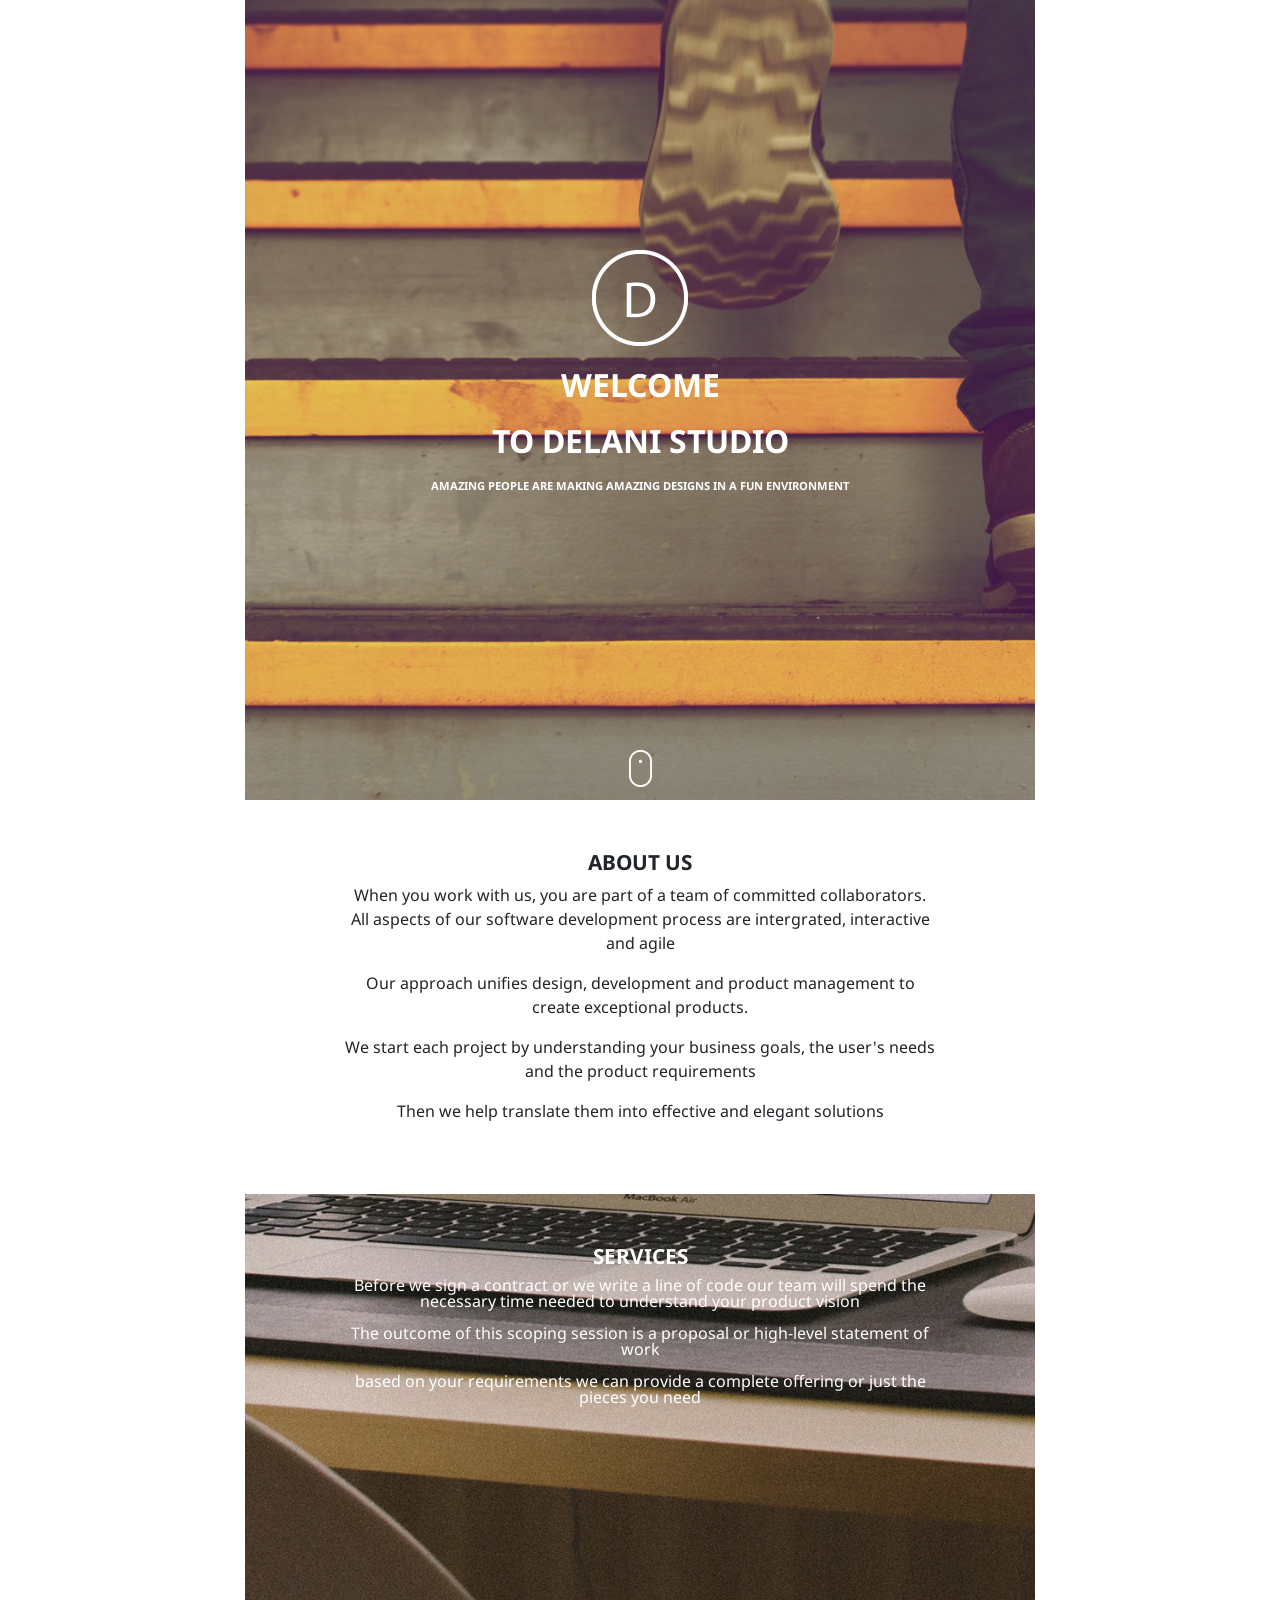
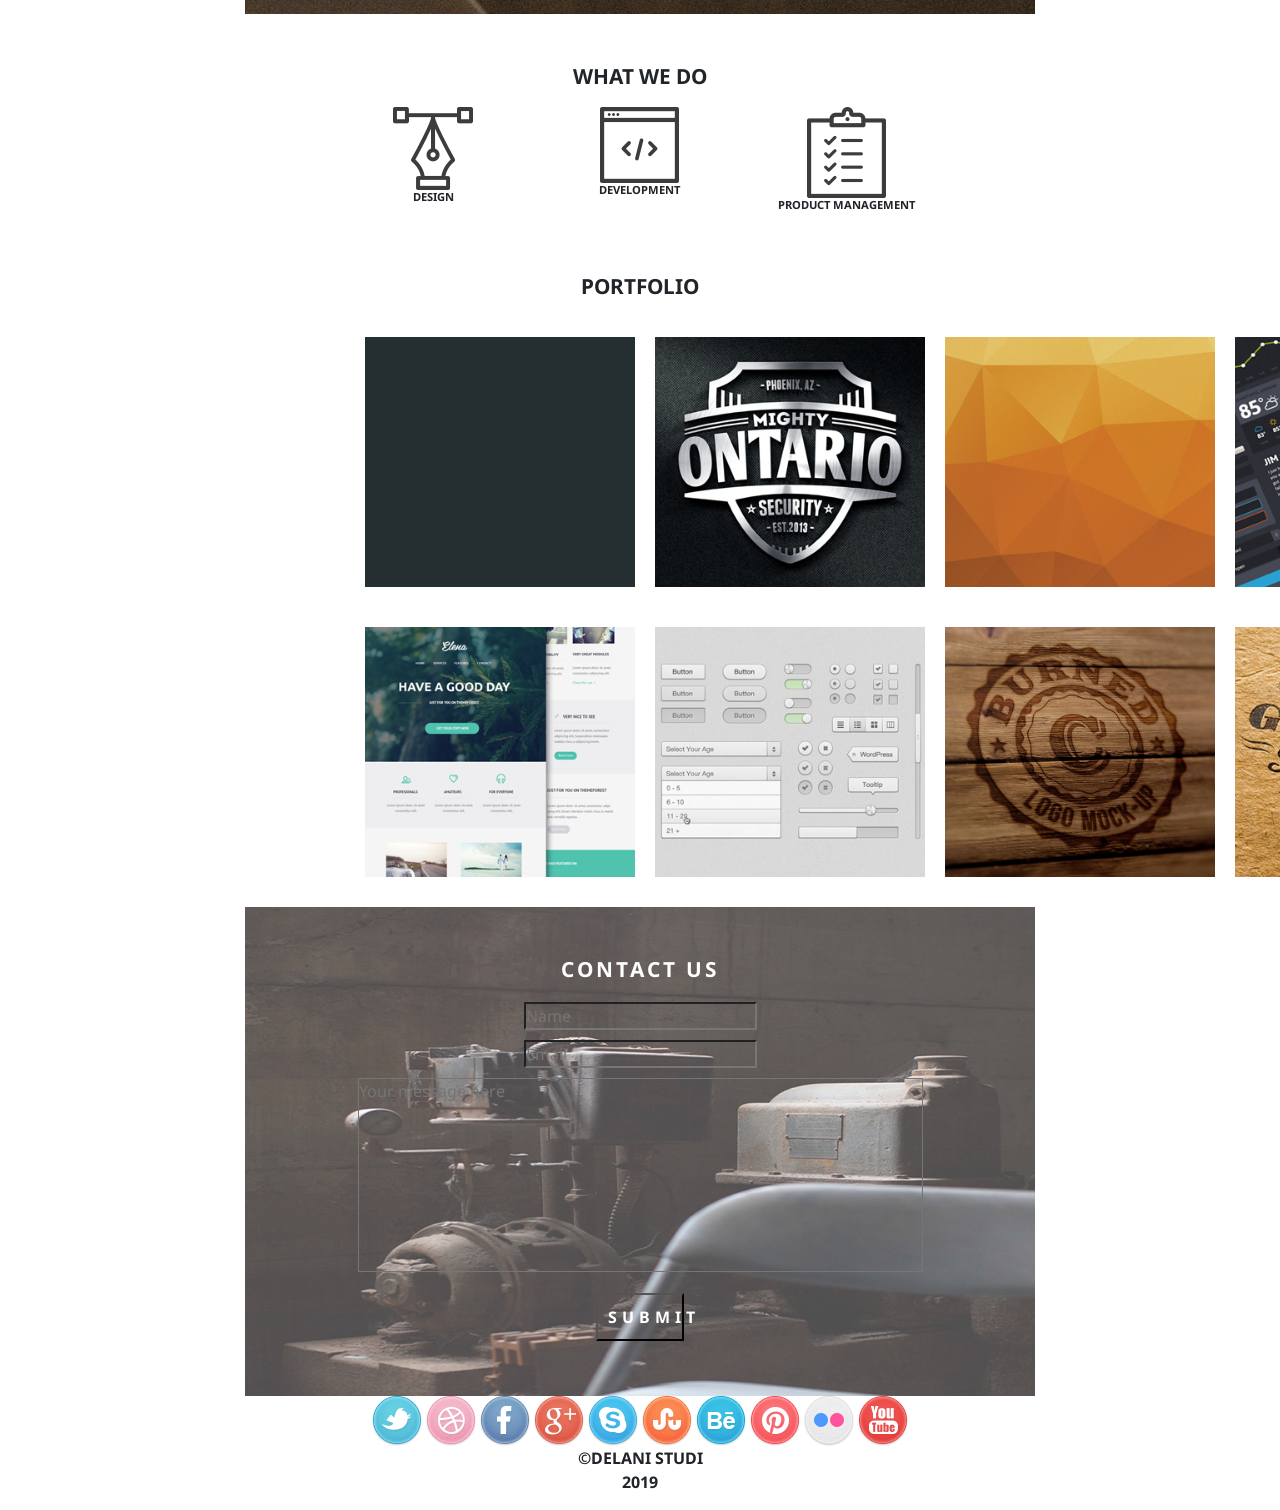
==== index.html @ 28517d11 "delete unecessarry div's and classes in portfolio section and aded custom styles" ====
<!DOCTYPE html>
<html lang="en" dir="ltr">
  <head>
    <meta charset="utf-8">
    <title>Delani studio</title>
    <script src="https://code.jquery.com/jquery-3.5.1.min.js" integrity="sha256-9/aliU8dGd2tb6OSsuzixeV4y/faTqgFtohetphbbj0=" crossorigin="anonymous" ></script>
    <script src="js/scripts.js" type="text/javascript"></script>
    <link rel="stylesheet" href="css/bootstrap.css">
    <link rel="stylesheet" href="css/styles.css">
  </head>
  <body>
    <div class="container">
      <section class="caption">
        <img src="assets/logo/logo.png" alt="Delani studio logo">
        <h1>WELCOME</h1>
        <h1>TO DELANI STUDIO</h1>
        <h3>AMAZING PEOPLE ARE MAKING AMAZING DESIGNS IN A FUN ENVIRONMENT</h3>
        <div class="mouse-click">
            <img src="assets/mouse_click.png">
        </div>
      </section>

      <section class="about">
        <h2>ABOUT US</h2>
        <p>When you work with us, you are part of a team of committed collaborators. All aspects of our software development process are intergrated, interactive and agile</p>
        <p>Our approach unifies design, development and product management to create exceptional products.</p>
        <p>We start each project by understanding your business goals, the user's needs and the product requirements</p>
        <p>Then we help translate them into effective and elegant solutions</p>
      </section>

      <section class="services" >
        <h2>SERVICES</h2>
        <p>Before we sign a contract or we write a line of code our team will spend the necessary time needed to understand your product vision</p>
        <p>The outcome of this scoping session is a proposal or high-level statement of work</p>
        <p>based on your requirements we can provide a complete offering or just the pieces you need</p>
      </section>

      <section class="work">
        <h2>WHAT WE DO</h2>
        <div class="row text-center">
          <div class="col-sm-4">
            <img id="design-icon" src="assets/services_icons/design_icon.png" alt="">
            <h3>DESIGN</h3>
            <p id="design-text">Our design practice offers a full range of services including brand strategy, interaction and visual design and user experience testing. Throughout your project, our designers create and implement visual design and workflows, solicit user feedback and work with you to make sure what gets built is what is needed.</p>
          </div>

          <div class="col-sm-4">
            <img id="dev-icon" class="work-icon" src="assets/services_icons/dev_icon.png" alt="">
            <h3>DEVELOPMENT</h3>
            <p id="dev-text">All engineers are fluent in the latest enterprise, mobile and web development technologies. They collaborate with your team to write, and improve code on a daily basis, using proven practices such as test-driven development and pair programming.</p>
          </div>

          <div class="col-sm-4">
            <img id="product-icon" class="work-icon" src="assets/services_icons/product_icon.png" alt="">
            <h3>PRODUCT MANAGEMENT</h3>
            <p id="product-text">Planning and development is iterative. Because we are constantly coding and testing, the products we build are always ready to go live. This iterative process allows for changes as business requirements evolve.</p>
          </div>
        </div>
    </section>

    <section class="portfolio">
      <h2>PORTFOLIO</h2>
      <div class="portfolio-items-wrapper">

        <div class="portfolio-item">
          <img src="assets/portfolio/work4.jpg" alt="">
          <div class="subtitle">
              EARTH DAY
          </div>
        </div>

        <div class="portfolio-item">
          <img src="assets/portfolio/work3.jpg" alt="">
          <div class="subtitle">
            ONTARIO
          </div>
        </div>

        <div class="portfolio-item">
          <img src="assets/portfolio/work2.jpg" alt="">
          <div class="subtitle">
            EDGE INC.
          </div>
        </div>

        <div class="portfolio-item">
          <img src="assets/portfolio/work1.jpg" alt="">
          <div class="subtitle">
            UI/UX
          </div>
        </div>

        <div class="portfolio-item">
          <img src="assets/portfolio/work5.jpg" alt="">
          <div class="subtitle">
           GOETHE INSTITUTE
          </div>
        </div>

        <div class="portfolio-item">
          <img src="assets/portfolio/work6.jpg" alt="">
          <div class="subtitle">
            TECHNOVATION
          </div>
        </div>

        <div class="portfolio-item">
          <img src="assets/portfolio/work7.jpg" alt="">
          <div class="subtitle">
            BURNED
          </div>
        </div>

        <div class="portfolio-item">
          <img src="assets/portfolio/work8.jpg" alt="">
          <div class="subtitle">
            GIRRAFE
          </div>
        </div>

      </div>
    </section>

    <section class="contact">
      <h2>CONTACT US</h2>
      <form id="form" onsubmit="return validation()" action="index.html" method="post">
        <div>
          <input id="name" class="input-field" type="text" name="name" placeholder="Name"value="">
        </div>
        <div>
          <input id="email" class="input-field" type="email" name="email" placeholder="Email"value="">
        </div>
        <div>
          <textarea id="message" placeholder="Your message here" name="name" rows="8" cols="60"></textarea>
        </div>
        <button id="validate" type="submit" name="button">SUBMIT</button>
        </form>
    </section>

    <footer>
      <div class="social-icons">
        <img src="assets/social_icons/twitter.png" alt="twitter">
        <img src="assets/social_icons/dribble.png" alt="dribble">
        <img src="assets/social_icons/facebook.png" alt="facebook">
        <img src="assets/social_icons/g_plus.png" alt="google plus">
        <img src="assets/social_icons/skype.png" alt="skype">
        <img src="assets/social_icons/stumble_upon.png" alt="stumble upon">
        <img src="assets/social_icons/behance.png" alt="behance">
        <img src="assets/social_icons/pinterest.png" alt="pinterest">
        <img src="assets/social_icons/flickr.png" alt="flickr">
        <img src="assets/social_icons/you_tube.png" alt="You Tube">
      </div>

      <div class="copyright">
        <p><strong>&copyDELANI STUDI<br>2019</strong></p>
      </div>
    </footer>
    </div>
  </body>
</html>
---- css/styles.css ----
@import "https://fonts.googleapis.com/css2?family=Noto+Sans&display=swap";

html {
  box-sizing: border-box;
  font-family: 'Noto Sans', sans-serif;
  font-weight: bold;
}
body{
  margin: 0 230px;
  /* background-color: #000; */
}

h1 {
  font-size: 2rem;
  font-weight: bold;
}

h2{
  font-size: 1.3rem;
  font-weight: bold;
}
h3 {
  font-size: .7rem;
  font-weight: bold;
}

p {
  font-size: 1rem;
}

.caption {
  width: 100%;
  height: 800px;
  text-align: center;
  color: white;
  background-image: url(../assets/backgrounds/h_img.jpg);
  background-repeat: no-repeat;
  background-position: center;
  background-size: cover;
}

.caption h1 {
  padding-bottom: 10px;
}

.caption img {
  padding-top: 250px;
  padding-bottom: 20px;
}

.services {
  width:100%;
  height:420px;
  color: white;
  background-image: url(../assets/backgrounds/s_image.jpg);
  background-repeat: no-repeat;
  background-position: center;
  background-size: cover;
  text-align: center;
  padding: 50px 100px 55px 100px;
}

.services p{
  line-height: 1em;
}

.work {
  text-align: center;
  padding: 50px 100px 55px 100px;
}

.work h2 {
  padding-bottom: 10px;
}

.work p{
  text-align: center;
  display: none;
}

.contact{
  width:100%;
  height:20%;
  color: white;
  text-align: center;
  background-image: url(../assets/backgrounds/c_image.jpg);
  background-repeat: no-repeat;
  background-position: center;
  background-size: cover;
  padding: 50px 100px 55px 100px;
}

.contact h2{
  text-align: center;
  margin-bottom: 20px;
  letter-spacing: 3px;
}
.contact .input-field {
  margin-bottom: 10px;
  background: transparent;
  color: white;
}

.contact textarea {
  resize: none;
  background: transparent;
  color: white;
}

.contact button{
  border: 1;
  margin-top: 15px;
  padding: 10px;
  width: 15%;
  background: transparent;
  color: white;
  letter-spacing: 5px;
  font-weight: bold;
}

.about{
  text-align: center;
  padding: 50px 100px 55px 100px;
}

.about img {
  width: 70px;
  height: 70px;
}

.portfolio {
  text-transform: uppercase;
  margin-left: 100px;
  margin-right: 100px;
}

.portfolio h2 {
  text-align: center;
}

*, *::before, *::after{
  padding: 0;
  margin: 0;
  box-sizing: border-box;
  font-family: 'Noto Sans', sans-serif;
}
.portfolio-items-wrapper{
  width: 100%;
  height: auto;
  padding: 20px;
  display: grid;
  grid-template-columns: repeat(4, 1fr);
  grid-gap: 20px;
}

.portfolio-item {
  width: 270px;
  height: 250px;
  position: relative;
  background-color: red;
  margin: 10px auto;
}

.portfolio-item img{
  max-width: 100%;
  height: 100%;
  object-fit: cover;
}

.portfolio-item::before, .portfolio-item::after{
  content: "";
  position: absolute;
  top: 15px;
  left: 15px;
  right: 15px;
  bottom: 15px;
  transition: all 0.5s ease-out;
}

.portfolio-item::before{
  border-top: 2px dashed white;
  border-right: 2px dashed white;
  transform: scale(1, 0);
}

.portfolio-item:hover::before{
  background-color: rgba(0, 0, 0, 0.4);
  transform: scale(1.05, 1);
}

.portfolio-item:hover::after{
  transform: scale(1, 1.05);
}

.subtitle{
  position: absolute;
  color: white;
  bottom: 0;
  width: 270px;
  height: 250px;
  padding: 75px 25px;
  display: none;

}

social-icons {
  align-items: center;
}

footer{
  text-align: center;
}
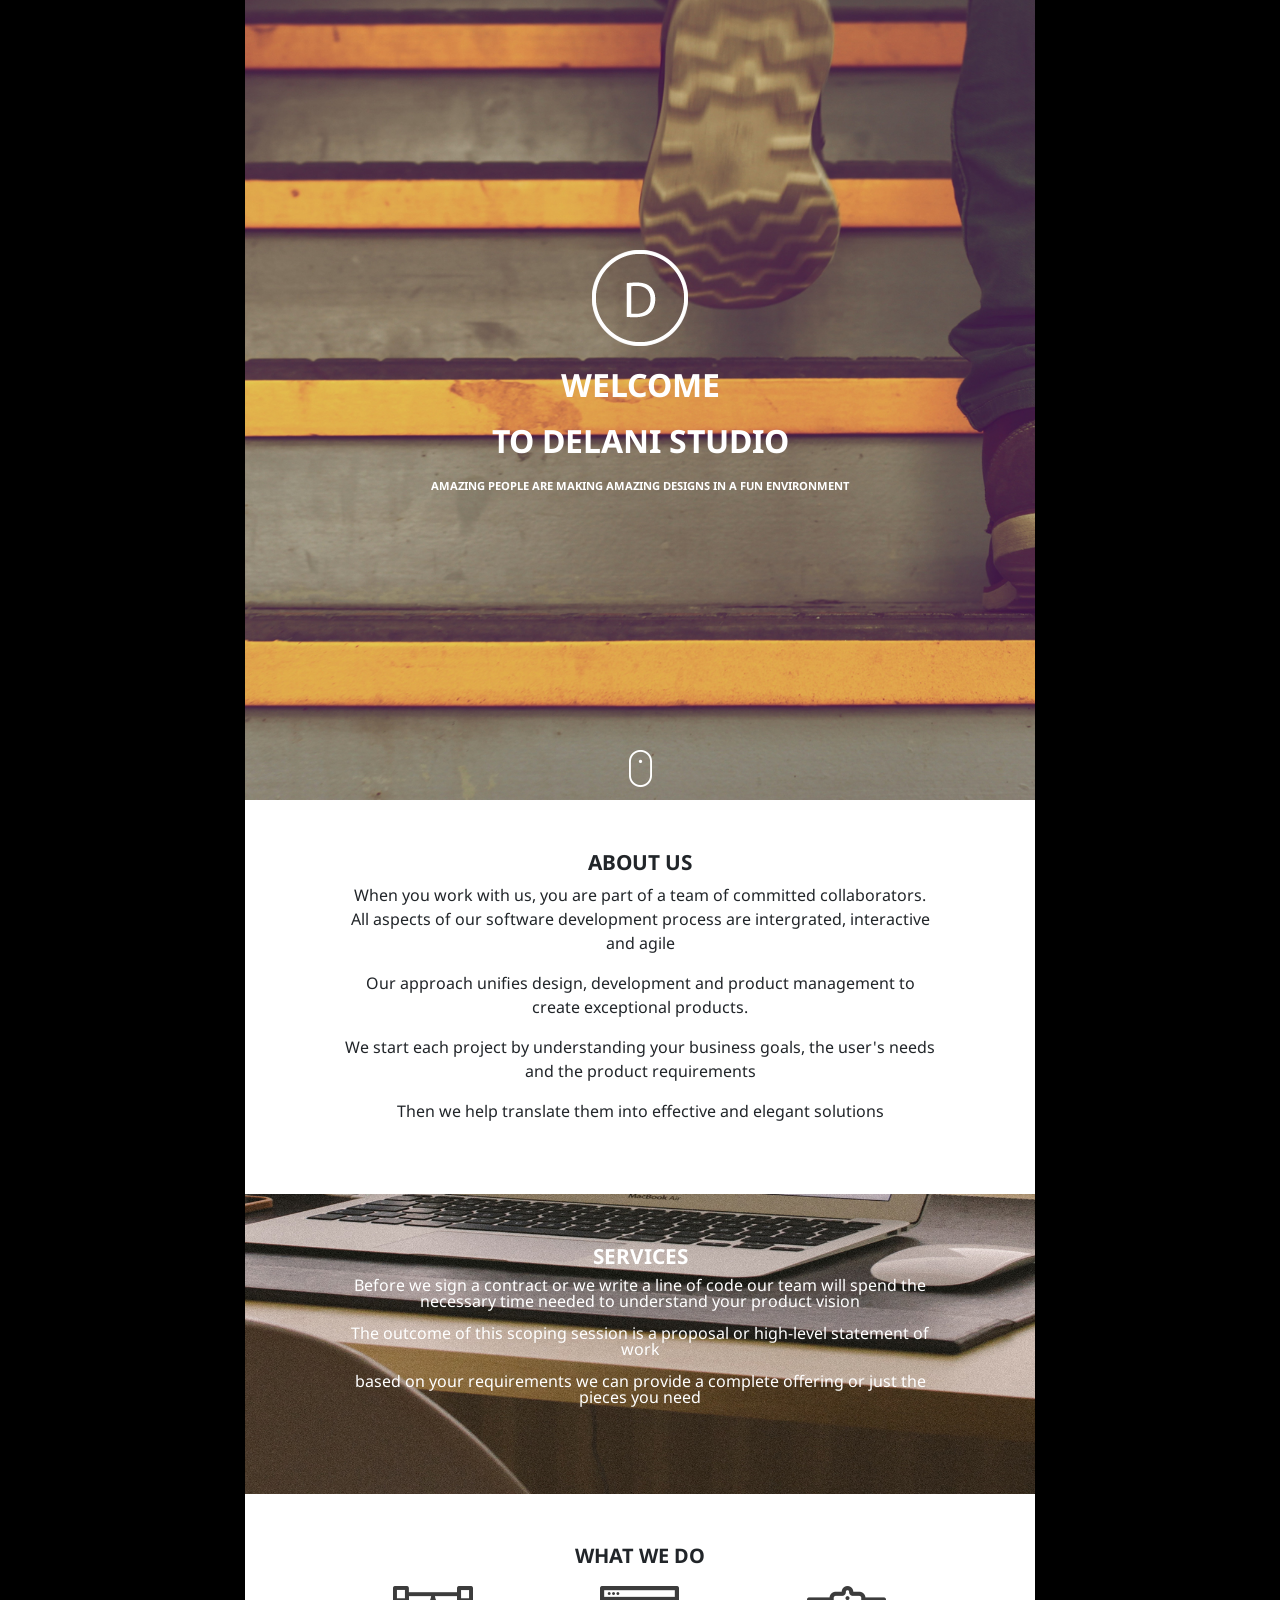
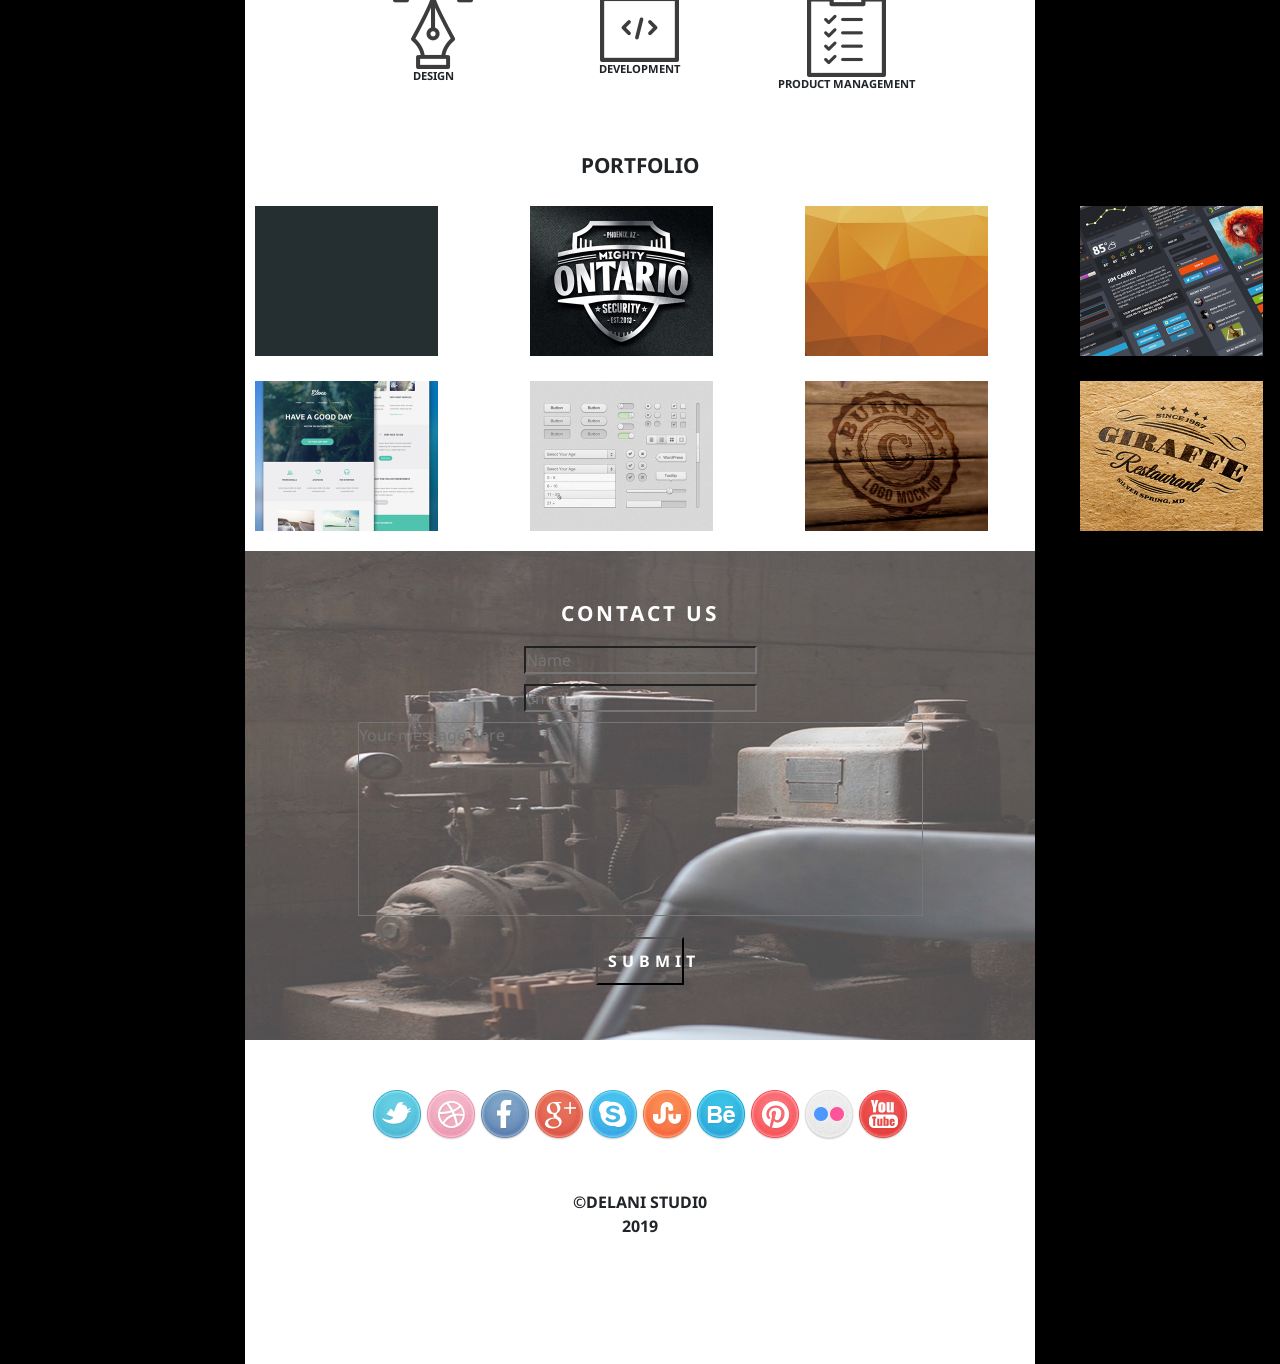
==== commit 469cc29c: "add dack background on body and light background in sections" ====
--- a/index.html
+++ b/index.html
@@ -65,56 +65,56 @@
         <div class="portfolio-item">
           <img src="assets/portfolio/work4.jpg" alt="">
           <div class="subtitle">
-              EARTH DAY
+              <h2>EARTH DAY 2019</h2>
           </div>
         </div>
 
         <div class="portfolio-item">
           <img src="assets/portfolio/work3.jpg" alt="">
           <div class="subtitle">
-            ONTARIO
+            <h2>ONTARIO VIBES</h2>
           </div>
         </div>
 
         <div class="portfolio-item">
           <img src="assets/portfolio/work2.jpg" alt="">
           <div class="subtitle">
-            EDGE INC.
+            <h2>EDGE INC.</h2>
           </div>
         </div>
 
         <div class="portfolio-item">
           <img src="assets/portfolio/work1.jpg" alt="">
           <div class="subtitle">
-            UI/UX
+            <h2>UI/UX</h2>
           </div>
         </div>
 
         <div class="portfolio-item">
           <img src="assets/portfolio/work5.jpg" alt="">
           <div class="subtitle">
-           GOETHE INSTITUTE
+           <h2>GOETHE INSTITUTE</h2>
           </div>
         </div>
 
         <div class="portfolio-item">
           <img src="assets/portfolio/work6.jpg" alt="">
           <div class="subtitle">
-            TECHNOVATION
+            <h2>WIT</h2>
           </div>
         </div>
 
         <div class="portfolio-item">
           <img src="assets/portfolio/work7.jpg" alt="">
           <div class="subtitle">
-            BURNED
+            <h2>BURNED LOGO</h2>
           </div>
         </div>
 
         <div class="portfolio-item">
           <img src="assets/portfolio/work8.jpg" alt="">
           <div class="subtitle">
-            GIRRAFE
+            <h2>GIRRAFE RESTAURANT</h2>
           </div>
         </div>
 
@@ -123,7 +123,7 @@
 
     <section class="contact">
       <h2>CONTACT US</h2>
-      <form id="form" onsubmit="return validation()" action="index.html" method="post">
+      <form id="form" action="https://gmail.us10.list-manage.com/subscribe/post?u=1e67cf55a4b296cb7fd7ffda1&amp;id=2eac054d6d" method="post" onsubmit="return validation()" action="index.html" method="post">
         <div>
           <input id="name" class="input-field" type="text" name="name" placeholder="Name"value="">
         </div>
@@ -152,7 +152,7 @@
       </div>
 
       <div class="copyright">
-        <p><strong>&copyDELANI STUDI<br>2019</strong></p>
+        <p><strong>&copyDELANI STUDI0<br>2019</strong></p>
       </div>
     </footer>
     </div>
--- a/css/styles.css
+++ b/css/styles.css
@@ -7,7 +7,7 @@
 }
 body{
   margin: 0 230px;
-  /* background-color: #000; */
+  background-color: #000;
 }
 
 h1 {
@@ -50,7 +50,7 @@
 
 .services {
   width:100%;
-  height:420px;
+  height:300px;
   color: white;
   background-image: url(../assets/backgrounds/s_image.jpg);
   background-repeat: no-repeat;
@@ -67,10 +67,13 @@
 .work {
   text-align: center;
   padding: 50px 100px 55px 100px;
+  background-color: white;
 }
 
 .work h2 {
   padding-bottom: 10px;
+  font-weight: bolder;
+  font-size: 20px;
 }
 
 .work p{
@@ -121,6 +124,7 @@
 .about{
   text-align: center;
   padding: 50px 100px 55px 100px;
+  background-color: white;
 }
 
 .about img {
@@ -130,8 +134,7 @@
 
 .portfolio {
   text-transform: uppercase;
-  margin-left: 100px;
-  margin-right: 100px;
+  background-color: white;
 }
 
 .portfolio h2 {
@@ -145,19 +148,18 @@
   font-family: 'Noto Sans', sans-serif;
 }
 .portfolio-items-wrapper{
-  width: 100%;
+  width: 80%;
   height: auto;
-  padding: 20px;
+  padding: 10px;
   display: grid;
   grid-template-columns: repeat(4, 1fr);
-  grid-gap: 20px;
+  grid-gap: 5px;
 }
 
 .portfolio-item {
   width: 270px;
-  height: 250px;
+  height: 150px;
   position: relative;
-  background-color: red;
   margin: 10px auto;
 }
 
@@ -179,7 +181,9 @@
 
 .portfolio-item::before{
   border-top: 2px dashed white;
+  border-bottom: 2px dashed white;
   border-right: 2px dashed white;
+  border-left: 2px dashed white;
   transform: scale(1, 0);
 }
 
@@ -194,19 +198,31 @@
 
 .subtitle{
   position: absolute;
-  color: white;
+  color: gold;
   bottom: 0;
   width: 270px;
   height: 250px;
-  padding: 75px 25px;
+  padding:100px 55px;
   display: none;
-
-}
-
-social-icons {
-  align-items: center;
+}
+
+.subtitle h2{
+  font-weight: 600;
+  font-size: 25px;
+}
+
+.portfolio-item:hover .subtitle{
+  display: block;
+  background-color: white;
+  opacity: .7;
 }
 
 footer{
   text-align: center;
-}
+  background-color: white;
+  padding: 50px 100px 55px 100px;
+}
+
+.copyright {
+  padding: 50px 100px 55px 100px;
+}
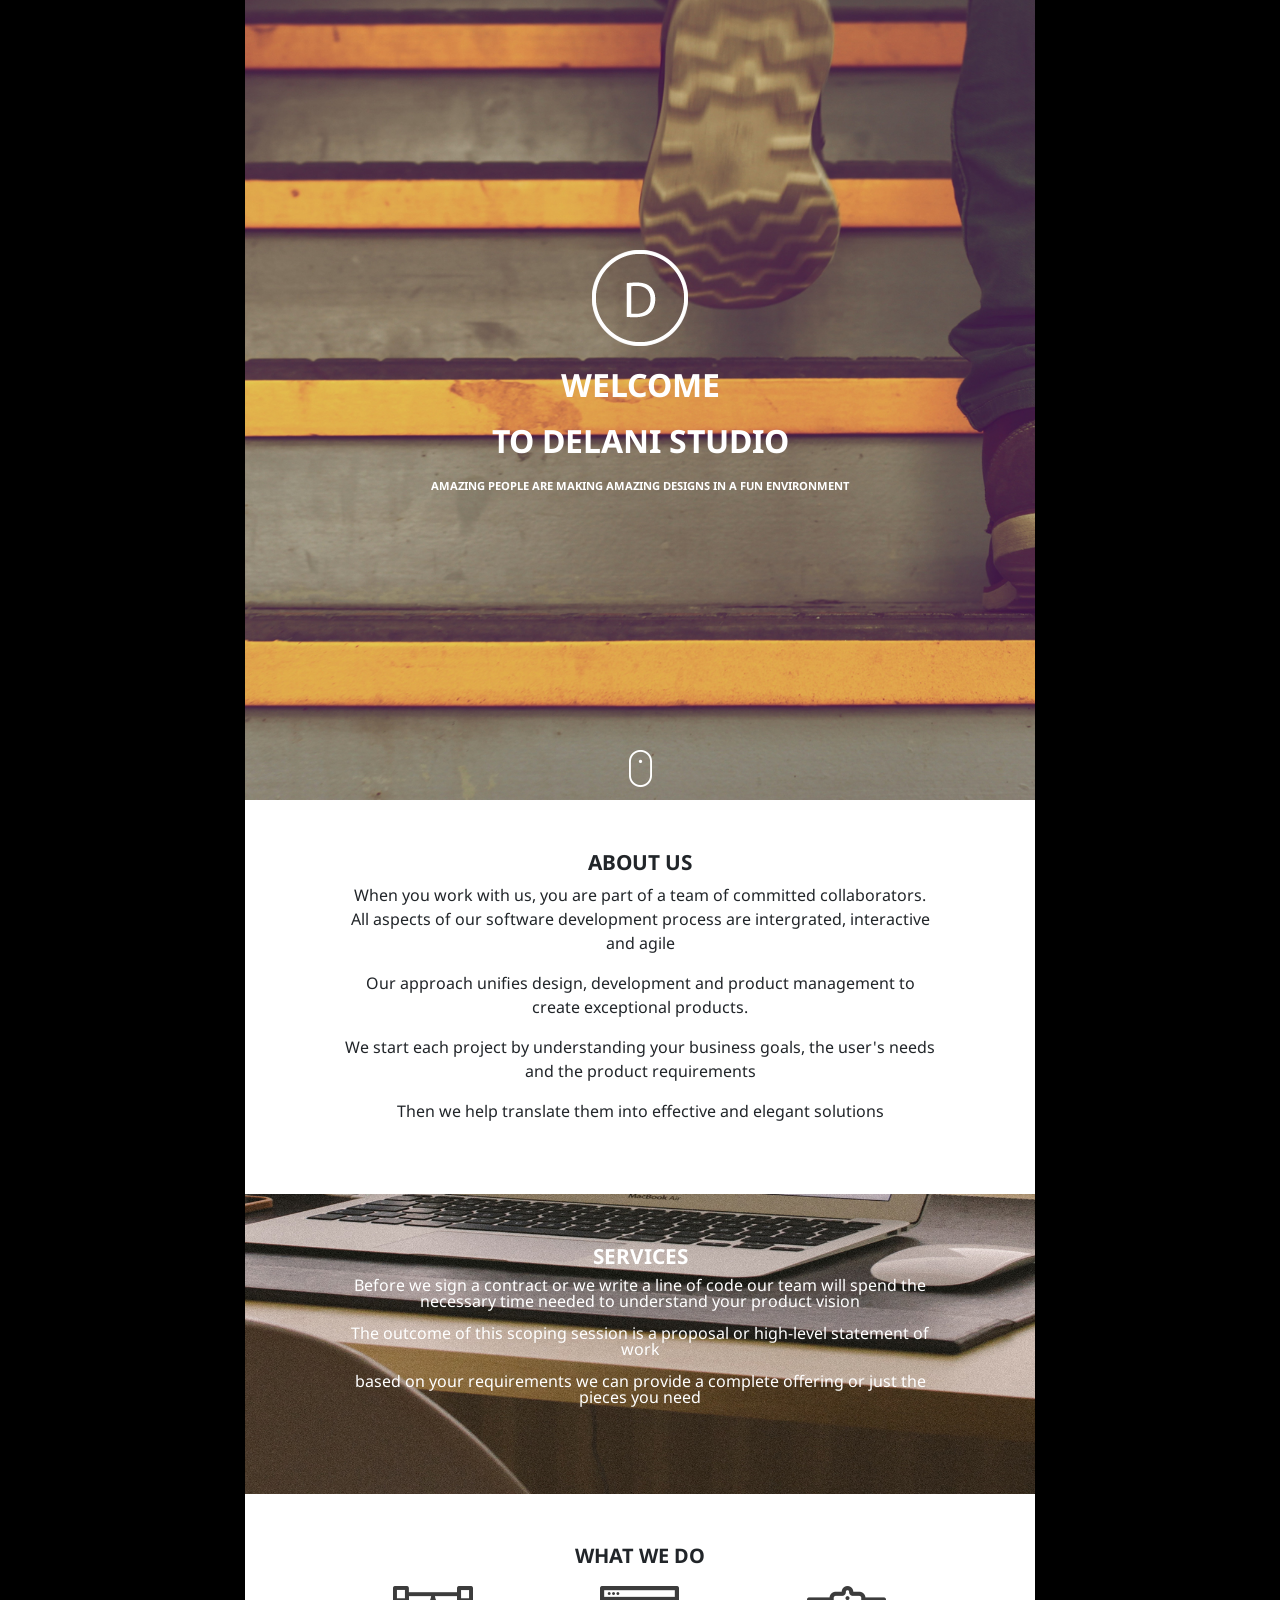
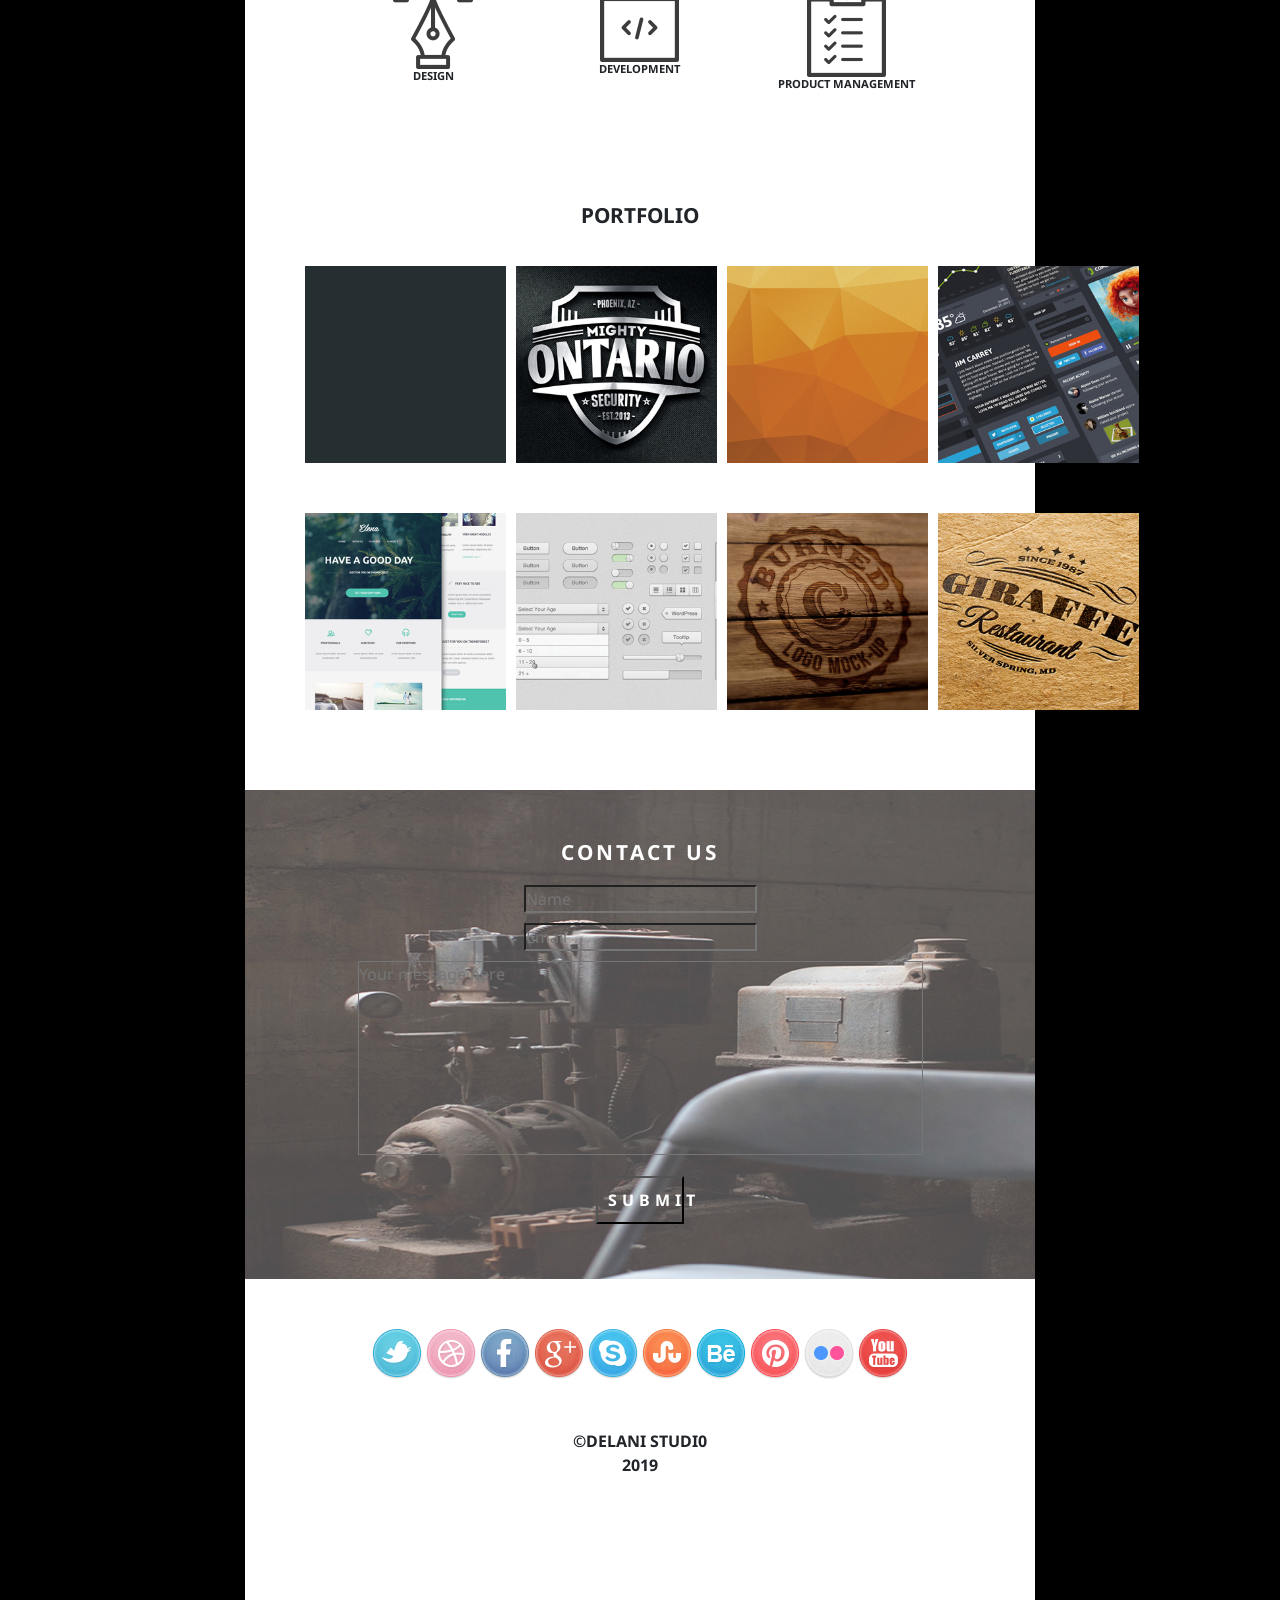
==== commit f1858940: "add README content and page screenshot" ====
--- a/index.html
+++ b/index.html
@@ -72,7 +72,7 @@
         <div class="portfolio-item">
           <img src="assets/portfolio/work3.jpg" alt="">
           <div class="subtitle">
-            <h2>ONTARIO VIBES</h2>
+            <h2>ONTARIO SECURITY</h2>
           </div>
         </div>
 
@@ -100,7 +100,7 @@
         <div class="portfolio-item">
           <img src="assets/portfolio/work6.jpg" alt="">
           <div class="subtitle">
-            <h2>WIT</h2>
+            <h2>WIT DASHBOARD</h2>
           </div>
         </div>
 
@@ -155,6 +155,7 @@
         <p><strong>&copyDELANI STUDI0<br>2019</strong></p>
       </div>
     </footer>
-    </div>
+
+  </div>
   </body>
 </html>
--- a/css/styles.css
+++ b/css/styles.css
@@ -135,6 +135,7 @@
 .portfolio {
   text-transform: uppercase;
   background-color: white;
+  padding: 50px 50px 50px 50px;
 }
 
 .portfolio h2 {
@@ -148,19 +149,19 @@
   font-family: 'Noto Sans', sans-serif;
 }
 .portfolio-items-wrapper{
-  width: 80%;
+  width: 10%;
   height: auto;
   padding: 10px;
   display: grid;
   grid-template-columns: repeat(4, 1fr);
-  grid-gap: 5px;
+  grid-gap: 10px;
 }
 
 .portfolio-item {
-  width: 270px;
-  height: 150px;
+  width: 201px;
+  height: 197px;
   position: relative;
-  margin: 10px auto;
+  margin: 20px auto;
 }
 
 .portfolio-item img{
@@ -200,15 +201,16 @@
   position: absolute;
   color: gold;
   bottom: 0;
-  width: 270px;
-  height: 250px;
+  width: 201px;
+  height: 205px;
   padding:100px 55px;
   display: none;
 }
 
 .subtitle h2{
   font-weight: 600;
-  font-size: 25px;
+  font-size: 20px;
+  text-align: center;
 }
 
 .portfolio-item:hover .subtitle{
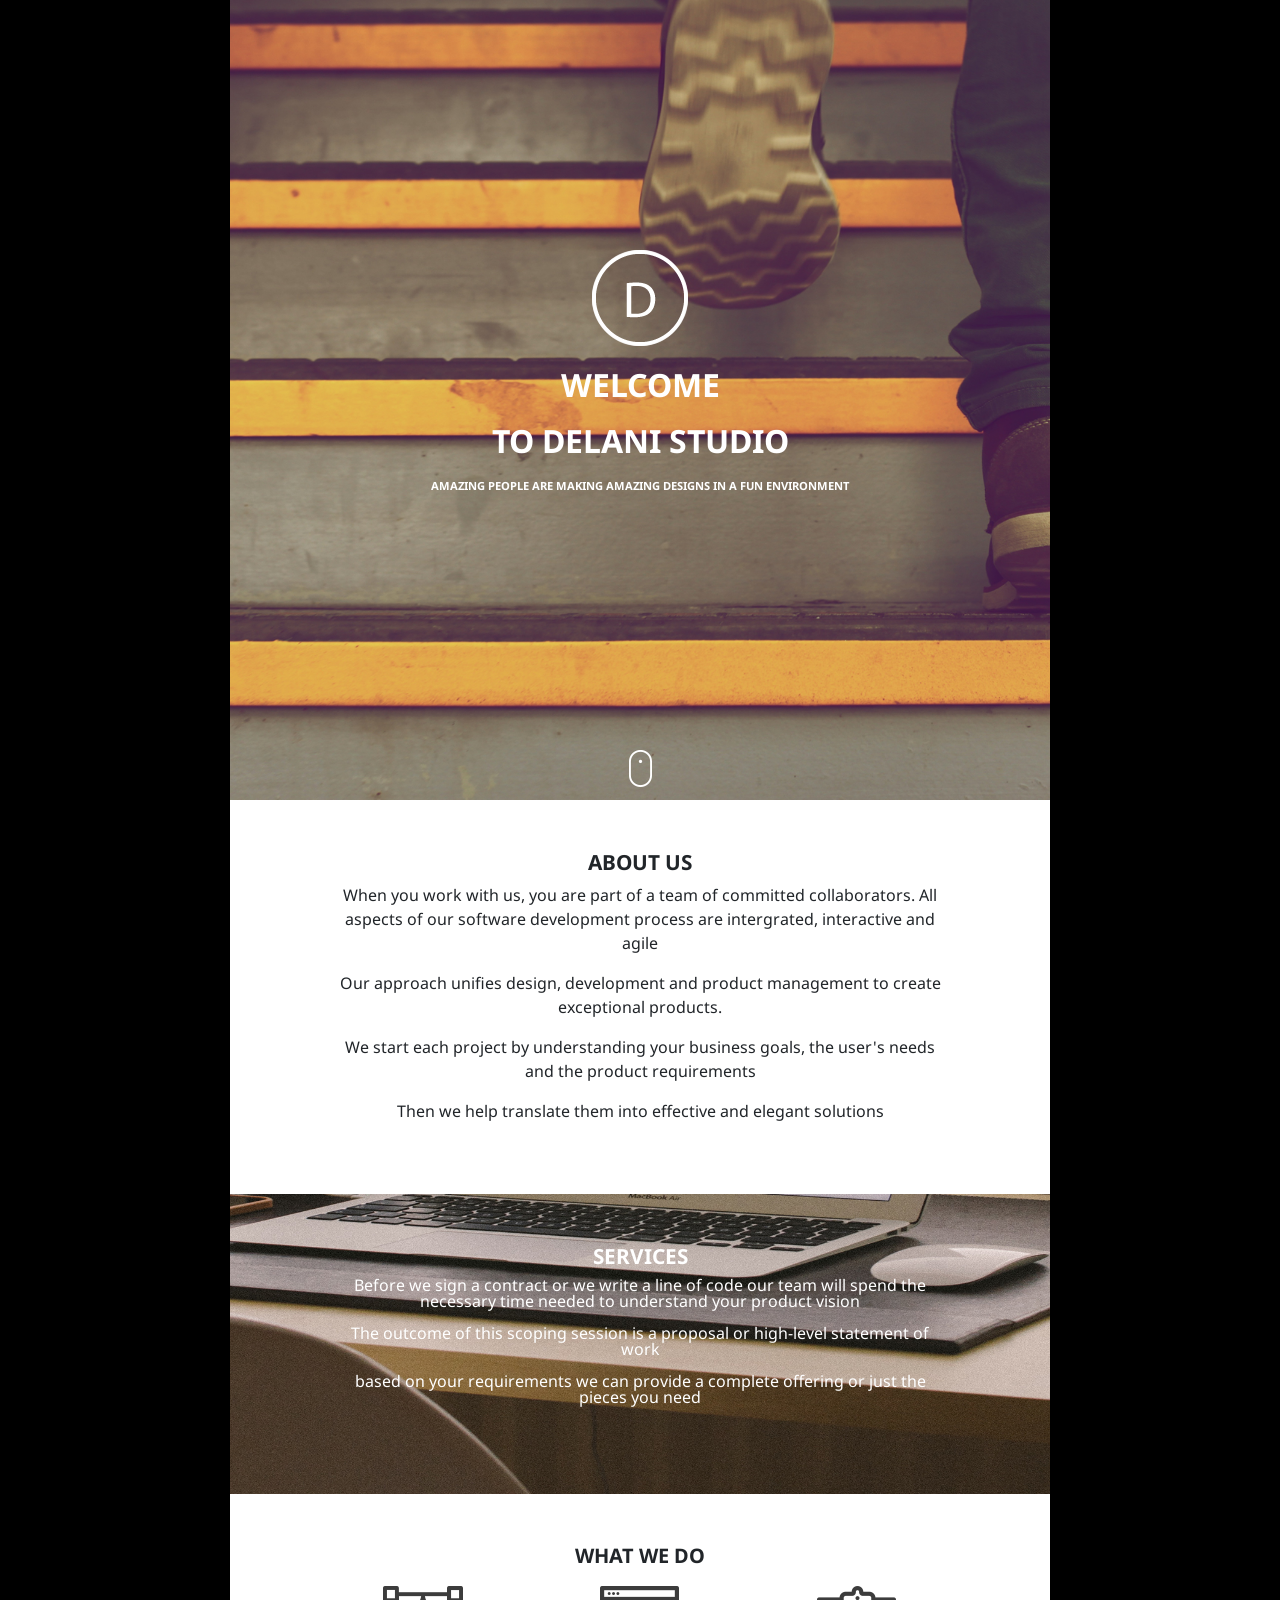
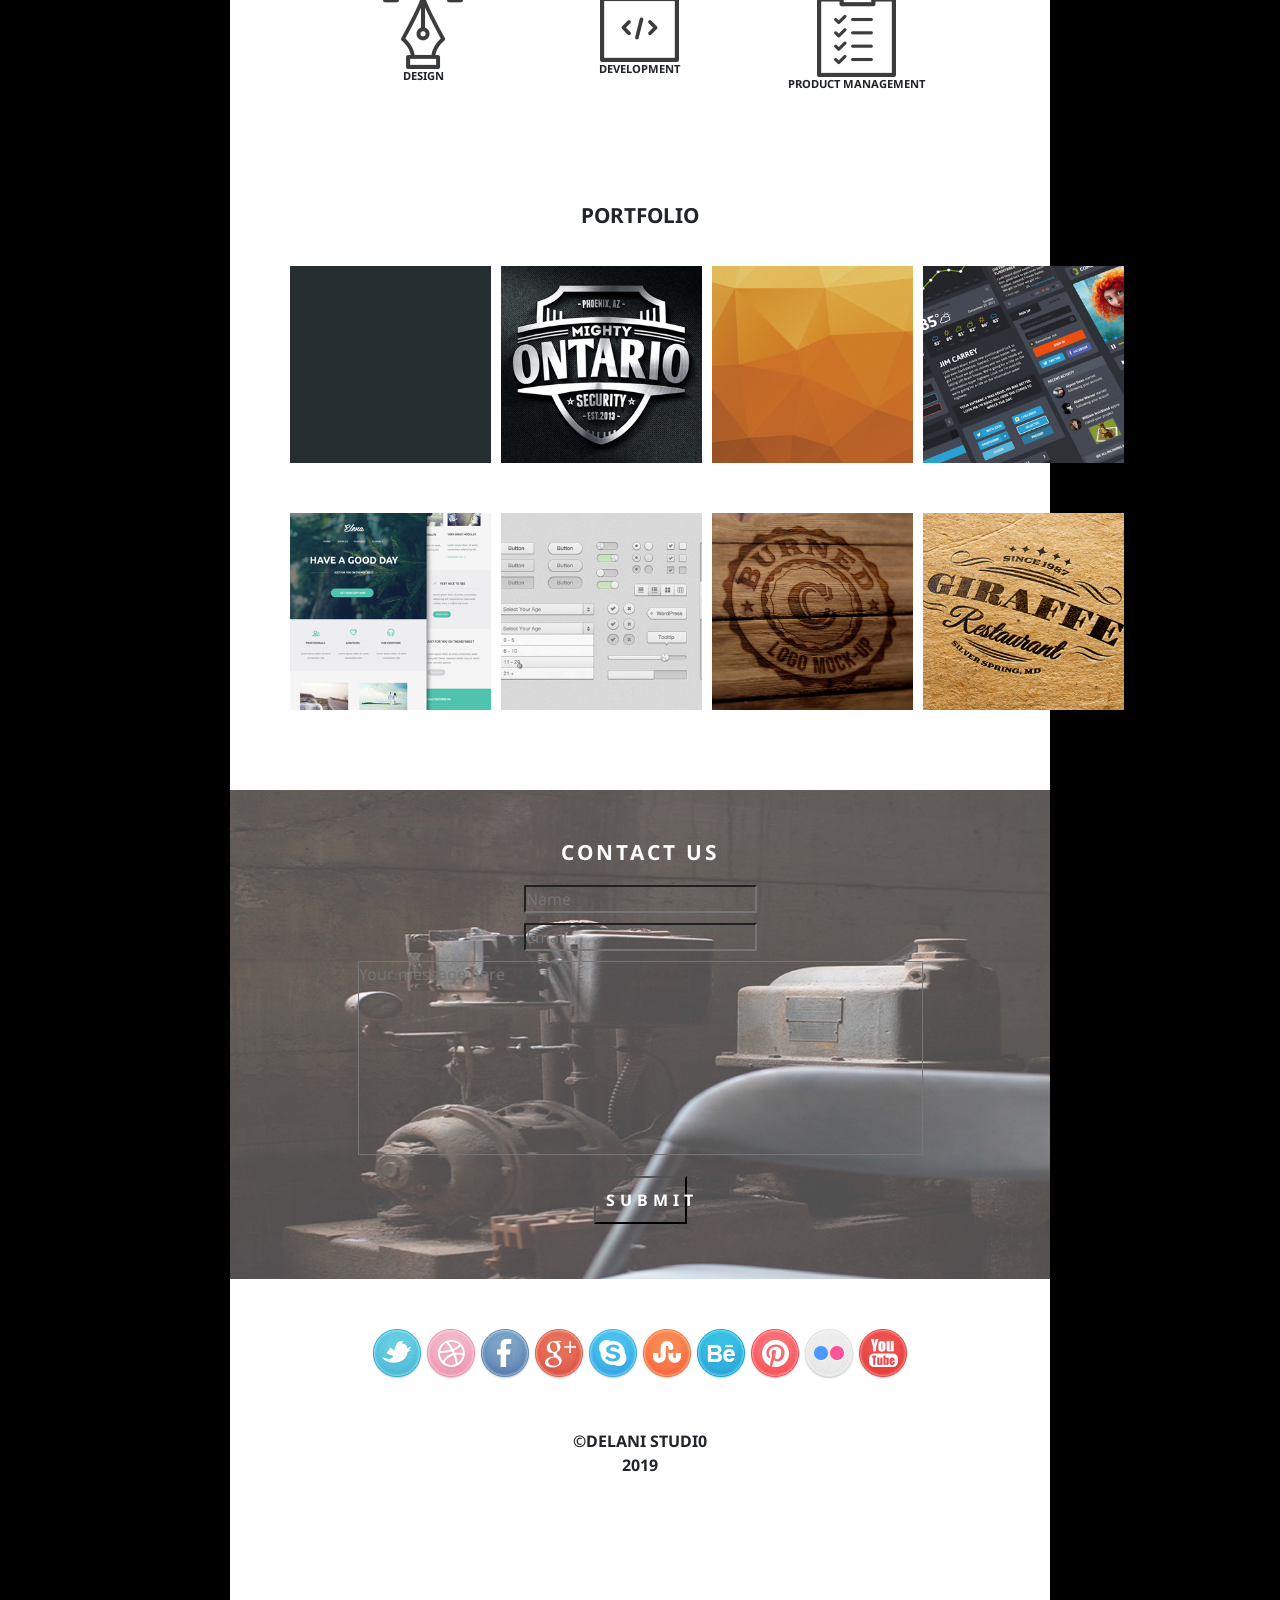
==== commit 60834709: "fixied spacing on html" ====
--- a/index.html
+++ b/index.html
@@ -9,7 +9,7 @@
     <link rel="stylesheet" href="css/styles.css">
   </head>
   <body>
-    <div class="container">
+    <div class="`container`">
       <section class="caption">
         <img src="assets/logo/logo.png" alt="Delani studio logo">
         <h1>WELCOME</h1>
@@ -56,106 +56,104 @@
             <p id="product-text">Planning and development is iterative. Because we are constantly coding and testing, the products we build are always ready to go live. This iterative process allows for changes as business requirements evolve.</p>
           </div>
         </div>
-    </section>
+      </section>
 
-    <section class="portfolio">
-      <h2>PORTFOLIO</h2>
-      <div class="portfolio-items-wrapper">
+      <section class="portfolio">
+        <h2>PORTFOLIO</h2>
+        <div class="portfolio-items-wrapper">
 
-        <div class="portfolio-item">
-          <img src="assets/portfolio/work4.jpg" alt="">
-          <div class="subtitle">
+          <div class="portfolio-item">
+            <img src="assets/portfolio/work4.jpg" alt="">
+            <div class="subtitle">
               <h2>EARTH DAY 2019</h2>
+            </div>
+          </div>
+
+          <div class="portfolio-item">
+            <img src="assets/portfolio/work3.jpg" alt="">
+            <div class="subtitle">
+              <h2>ONTARIO SECURITY</h2>
+            </div>
+          </div>
+
+          <div class="portfolio-item">
+            <img src="assets/portfolio/work2.jpg" alt="">
+            <div class="subtitle">
+              <h2>EDGE INC.</h2>
+            </div>
+          </div>
+
+          <div class="portfolio-item">
+            <img src="assets/portfolio/work1.jpg" alt="">
+            <div class="subtitle">
+              <h2>UI/UX</h2>
+            </div>
+          </div>
+
+          <div class="portfolio-item">
+            <img src="assets/portfolio/work5.jpg" alt="">
+            <div class="subtitle">
+              <h2>GOETHE INSTITUTE</h2>
+            </div>
+          </div>
+
+          <div class="portfolio-item">
+            <img src="assets/portfolio/work6.jpg" alt="">
+            <div class="subtitle">
+              <h2>WIT DASHBOARD</h2>
+            </div>
+          </div>
+
+          <div class="portfolio-item">
+            <img src="assets/portfolio/work7.jpg" alt="">
+            <div class="subtitle">
+              <h2>BURNED LOGO</h2>
+            </div>
+          </div>
+
+          <div class="portfolio-item">
+            <img src="assets/portfolio/work8.jpg" alt="">
+            <div class="subtitle">
+              <h2>GIRRAFE RESTAURANT</h2>
+            </div>
           </div>
         </div>
+      </section>
 
-        <div class="portfolio-item">
-          <img src="assets/portfolio/work3.jpg" alt="">
-          <div class="subtitle">
-            <h2>ONTARIO SECURITY</h2>
+      <section class="contact">
+        <h2>CONTACT US</h2>
+        <form id="form" action="https://gmail.us10.list-manage.com/subscribe/post?u=1e67cf55a4b296cb7fd7ffda1&amp;id=2eac054d6d" method="post" onsubmit="return validation()" action="index.html" method="post">
+          <div>
+            <input id="name" class="input-field" type="text" name="name" placeholder="Name"value="">
           </div>
+          <div>
+            <input id="email" class="input-field" type="email" name="email" placeholder="Email"value="">
+          </div>
+          <div>
+            <textarea id="message" placeholder="Your message here" name="name" rows="8" cols="60"></textarea>
+          </div>
+          <button id="validate" type="submit" name="button">SUBMIT</button>
+        </form>
+      </section>
+
+      <footer>
+        <div class="social-icons">
+          <img src="assets/social_icons/twitter.png" alt="twitter">
+          <img src="assets/social_icons/dribble.png" alt="dribble">
+          <img src="assets/social_icons/facebook.png" alt="facebook">
+          <img src="assets/social_icons/g_plus.png" alt="google plus">
+          <img src="assets/social_icons/skype.png" alt="skype">
+          <img src="assets/social_icons/stumble_upon.png" alt="stumble upon">
+          <img src="assets/social_icons/behance.png" alt="behance">
+          <img src="assets/social_icons/pinterest.png" alt="pinterest">
+          <img src="assets/social_icons/flickr.png" alt="flickr">
+          <img src="assets/social_icons/you_tube.png" alt="You Tube">
         </div>
 
-        <div class="portfolio-item">
-          <img src="assets/portfolio/work2.jpg" alt="">
-          <div class="subtitle">
-            <h2>EDGE INC.</h2>
-          </div>
+        <div class="copyright">
+          <p><strong>&copyDELANI STUDI0<br>2019</strong></p>
         </div>
-
-        <div class="portfolio-item">
-          <img src="assets/portfolio/work1.jpg" alt="">
-          <div class="subtitle">
-            <h2>UI/UX</h2>
-          </div>
-        </div>
-
-        <div class="portfolio-item">
-          <img src="assets/portfolio/work5.jpg" alt="">
-          <div class="subtitle">
-           <h2>GOETHE INSTITUTE</h2>
-          </div>
-        </div>
-
-        <div class="portfolio-item">
-          <img src="assets/portfolio/work6.jpg" alt="">
-          <div class="subtitle">
-            <h2>WIT DASHBOARD</h2>
-          </div>
-        </div>
-
-        <div class="portfolio-item">
-          <img src="assets/portfolio/work7.jpg" alt="">
-          <div class="subtitle">
-            <h2>BURNED LOGO</h2>
-          </div>
-        </div>
-
-        <div class="portfolio-item">
-          <img src="assets/portfolio/work8.jpg" alt="">
-          <div class="subtitle">
-            <h2>GIRRAFE RESTAURANT</h2>
-          </div>
-        </div>
-
-      </div>
-    </section>
-
-    <section class="contact">
-      <h2>CONTACT US</h2>
-      <form id="form" action="https://gmail.us10.list-manage.com/subscribe/post?u=1e67cf55a4b296cb7fd7ffda1&amp;id=2eac054d6d" method="post" onsubmit="return validation()" action="index.html" method="post">
-        <div>
-          <input id="name" class="input-field" type="text" name="name" placeholder="Name"value="">
-        </div>
-        <div>
-          <input id="email" class="input-field" type="email" name="email" placeholder="Email"value="">
-        </div>
-        <div>
-          <textarea id="message" placeholder="Your message here" name="name" rows="8" cols="60"></textarea>
-        </div>
-        <button id="validate" type="submit" name="button">SUBMIT</button>
-        </form>
-    </section>
-
-    <footer>
-      <div class="social-icons">
-        <img src="assets/social_icons/twitter.png" alt="twitter">
-        <img src="assets/social_icons/dribble.png" alt="dribble">
-        <img src="assets/social_icons/facebook.png" alt="facebook">
-        <img src="assets/social_icons/g_plus.png" alt="google plus">
-        <img src="assets/social_icons/skype.png" alt="skype">
-        <img src="assets/social_icons/stumble_upon.png" alt="stumble upon">
-        <img src="assets/social_icons/behance.png" alt="behance">
-        <img src="assets/social_icons/pinterest.png" alt="pinterest">
-        <img src="assets/social_icons/flickr.png" alt="flickr">
-        <img src="assets/social_icons/you_tube.png" alt="You Tube">
-      </div>
-
-      <div class="copyright">
-        <p><strong>&copyDELANI STUDI0<br>2019</strong></p>
-      </div>
-    </footer>
-
-  </div>
+      </footer>
+    </div>
   </body>
 </html>
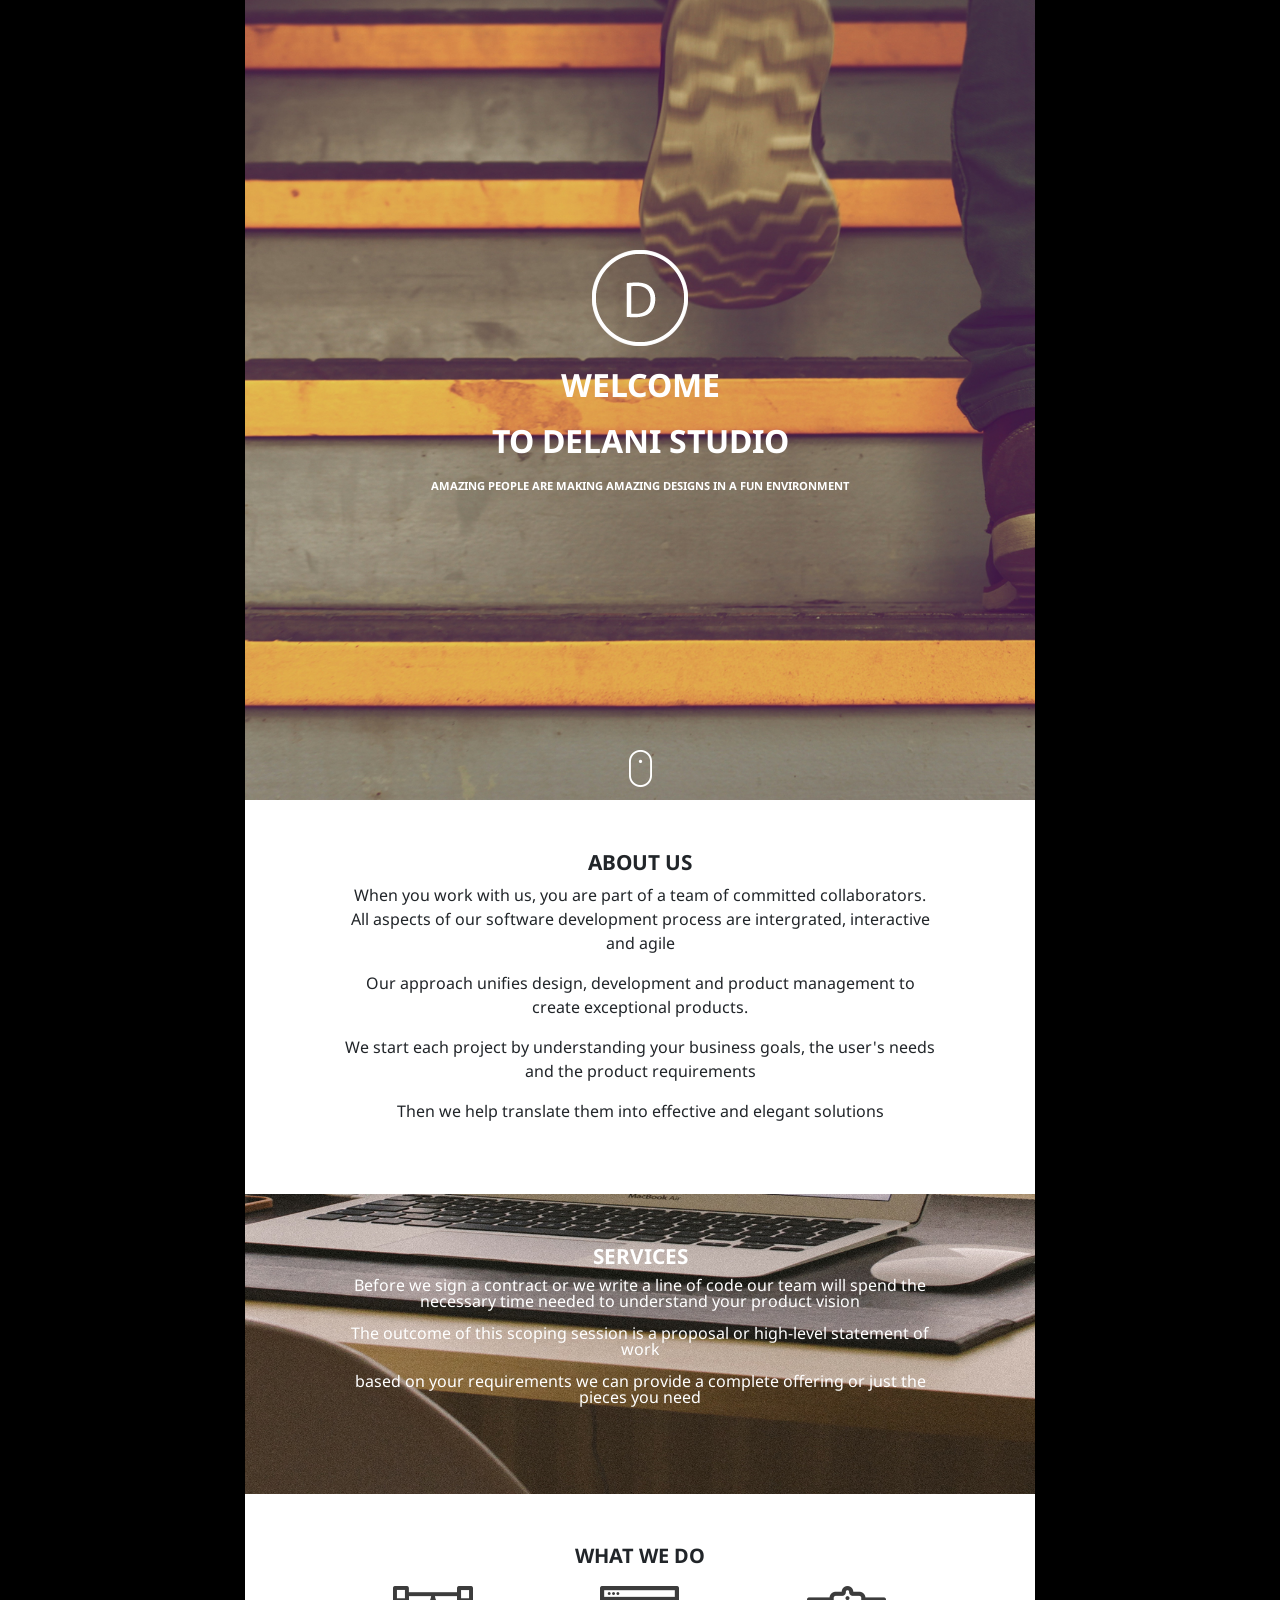
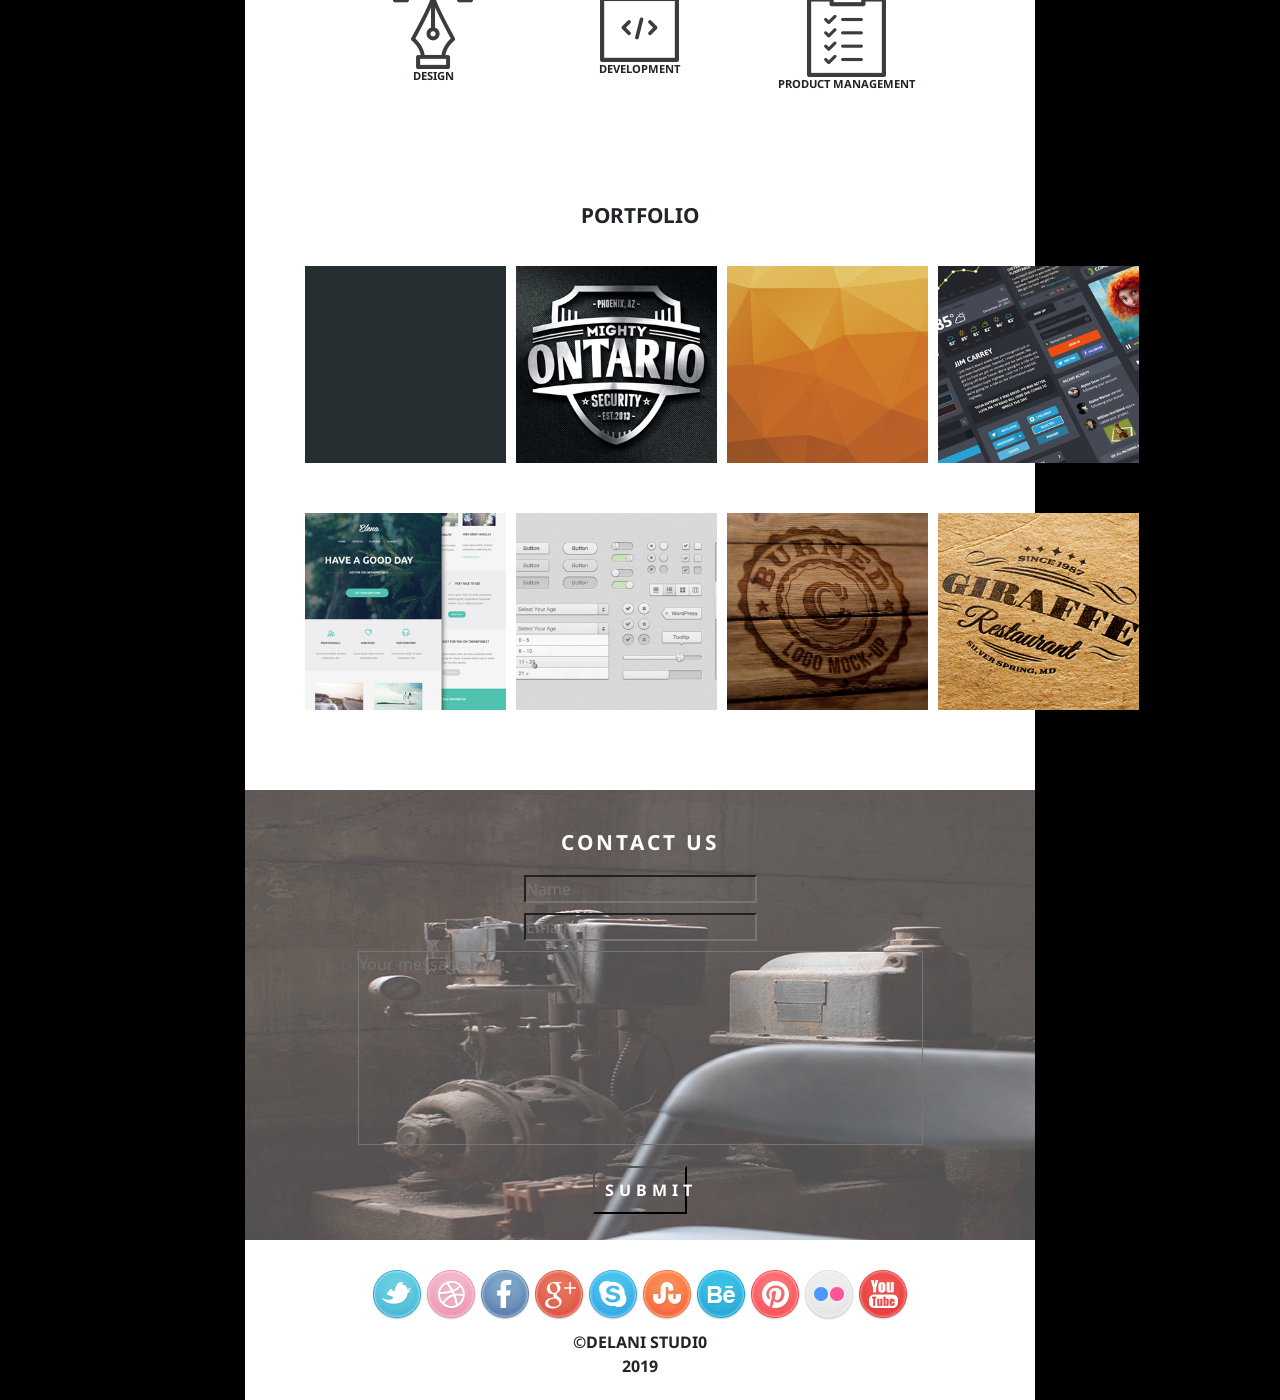
==== commit 732652c5: "added custom style to container" ====
--- a/index.html
+++ b/index.html
@@ -1,7 +1,7 @@
 <!DOCTYPE html>
 <html lang="en" dir="ltr">
   <head>
-    <meta charset="utf-8">
+    <meta Name="viewport" charset="utf-8" content="width=device-width, initial-scale=1.0">
     <title>Delani studio</title>
     <script src="https://code.jquery.com/jquery-3.5.1.min.js" integrity="sha256-9/aliU8dGd2tb6OSsuzixeV4y/faTqgFtohetphbbj0=" crossorigin="anonymous" ></script>
     <script src="js/scripts.js" type="text/javascript"></script>
@@ -9,7 +9,7 @@
     <link rel="stylesheet" href="css/styles.css">
   </head>
   <body>
-    <div class="`container`">
+    <div class="container">
       <section class="caption">
         <img src="assets/logo/logo.png" alt="Delani studio logo">
         <h1>WELCOME</h1>
--- a/css/styles.css
+++ b/css/styles.css
@@ -5,6 +5,15 @@
   font-family: 'Noto Sans', sans-serif;
   font-weight: bold;
 }
+
+.container{
+  width: 100%;
+  max-width: 1100px;
+  margin-left: auto;
+  margin-right: auto;
+  height: 3000px;
+}
+
 body{
   margin: 0 230px;
   background-color: #000;
@@ -83,14 +92,14 @@
 
 .contact{
   width:100%;
-  height:20%;
+  height:15%;
   color: white;
   text-align: center;
   background-image: url(../assets/backgrounds/c_image.jpg);
   background-repeat: no-repeat;
   background-position: center;
   background-size: cover;
-  padding: 50px 100px 55px 100px;
+  padding: 40px 80px 1px 80px;
 }
 
 .contact h2{
@@ -222,9 +231,15 @@
 footer{
   text-align: center;
   background-color: white;
-  padding: 50px 100px 55px 100px;
+  padding: 30px 30px 5px 30px;
 }
 
 .copyright {
-  padding: 50px 100px 55px 100px;
-}
+  padding: 10px 5px 1px 5px;
+}
+
+/* MEDIA QUERIES */
+
+@media screen and (max-width: 400px){
+
+  }
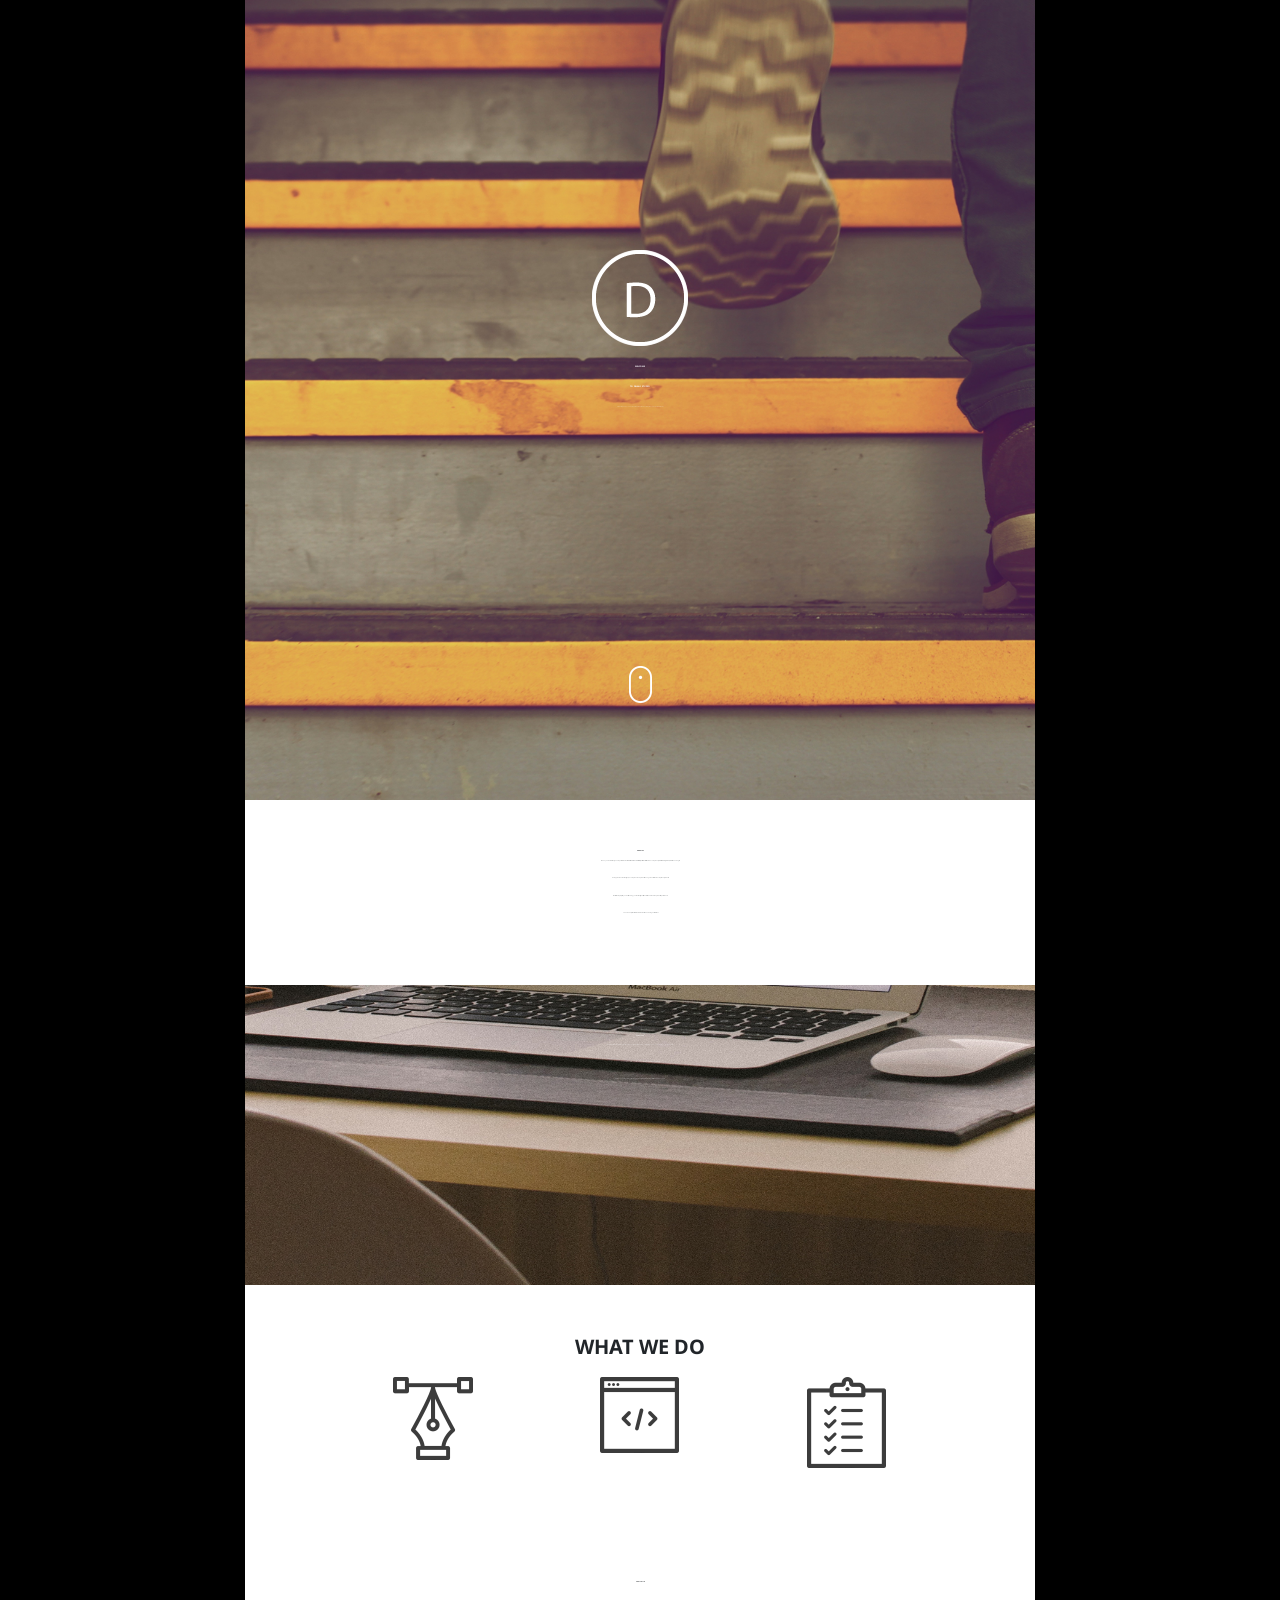
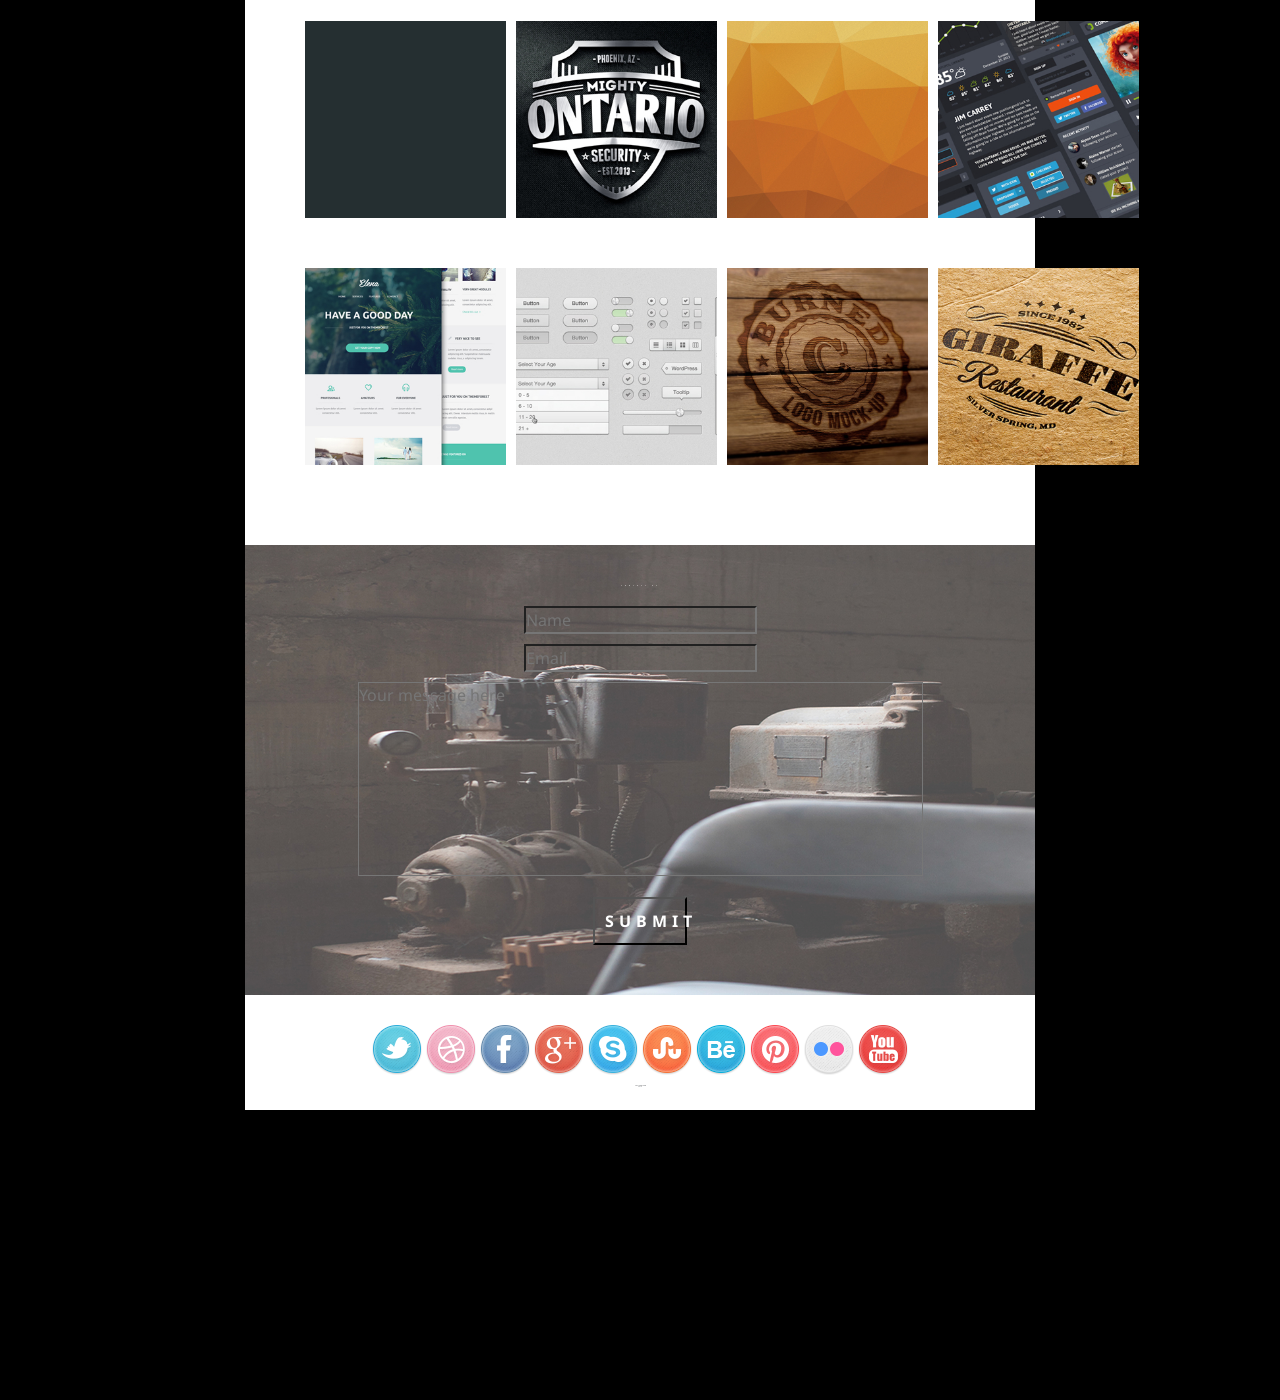
==== commit afb9f581: "add media query for mobile" ====
--- a/index.html
+++ b/index.html
@@ -1,7 +1,8 @@
 <!DOCTYPE html>
 <html lang="en" dir="ltr">
   <head>
-    <meta Name="viewport" charset="utf-8" content="width=device-width, initial-scale=1.0">
+    <meta charset="utf-8">
+    <meta name="viewport" content="width=device-width, initial-scale=1.0">
     <title>Delani studio</title>
     <script src="https://code.jquery.com/jquery-3.5.1.min.js" integrity="sha256-9/aliU8dGd2tb6OSsuzixeV4y/faTqgFtohetphbbj0=" crossorigin="anonymous" ></script>
     <script src="js/scripts.js" type="text/javascript"></script>
--- a/css/styles.css
+++ b/css/styles.css
@@ -20,21 +20,21 @@
 }
 
 h1 {
-  font-size: 2rem;
+  font-size: 2px;
   font-weight: bold;
 }
 
 h2{
-  font-size: 1.3rem;
+  font-size: 1.3px;
   font-weight: bold;
 }
 h3 {
-  font-size: .7rem;
+  font-size: .7px;
   font-weight: bold;
 }
 
 p {
-  font-size: 1rem;
+  font-size: 1px;
 }
 
 .caption {
@@ -238,8 +238,94 @@
   padding: 10px 5px 1px 5px;
 }
 
-/* MEDIA QUERIES */
-
-@media screen and (max-width: 400px){
-
-  }
+/*MEDIA QUERIES */
+
+@media screen and (max-width: 480px){
+
+  body{
+    margin: 0 1px;
+    background: black;
+  }
+
+  h1 {
+    font-size: 25px;
+    font-weight: bold;
+  }
+
+  h2{
+    font-size: 15px;
+    font-weight: bold;
+  }
+  h3 {
+    font-size: 10px;
+    font-weight: bold;
+  }
+
+  p {
+    font-size: 12px;
+  }
+
+  .portfolio {
+    background-color: white;
+    padding: 5px 25px 5px 35px;
+  }
+
+  .portfolio-items-wrapper{
+    padding: 1px;
+    grid-template-columns: repeat(1, 1fr);
+    width: 100%;
+    height: auto;
+  }
+
+  .portfolio-item {
+    width: 200px;
+    height: 250px;
+    position: relative;
+    margin: 10px auto;
+  }
+
+  .portfolio-item img{
+    max-width: 60%;
+    height: 60%;
+    object-fit: cover;
+  }
+
+
+  .subtitle{
+    position: absolute;
+    color: gold;
+    bottom: 0;
+    width: 50px;
+    height: 50px;
+    padding:150px 35px;
+  }
+
+  .subtitle h2{
+    font-weight: 600;
+    font-size: 20px;
+    text-align: center;
+  }
+
+  .contact{
+    width:100%;
+    height:15%;
+    padding: 40px 40px 10px 40px;
+  }
+
+  textarea {
+    height: 150px;
+    width: 200px;
+  }
+
+  .contact button{
+    border: 1;
+    margin-top: 15px;
+    padding: 10px;
+    width: 45%;
+    background: transparent;
+    color: white;
+    letter-spacing: 5px;
+    font-weight: bold;
+  }
+
+}
